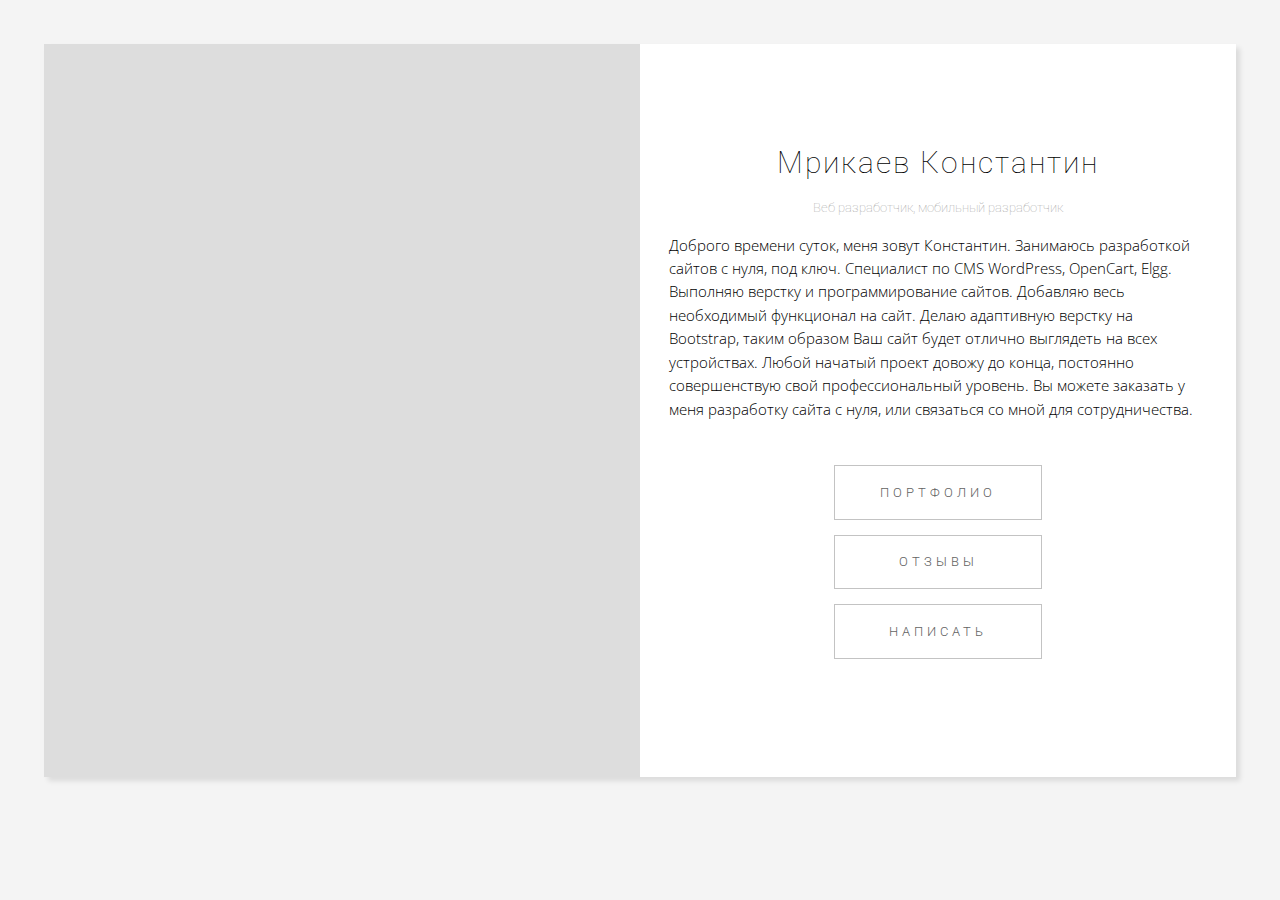
==== index.html @ 8242ae02 "Media" ====
<!DOCTYPE html>
<html lang="ru">
<head>
	<meta charset="UTF-8">
	<title>Document</title>
	<meta name="viewport" content="width=device-width, initial-scale=1.0, user-scalable=no">
	<script src='https://cdnjs.cloudflare.com/ajax/libs/jquery/3.3.1/jquery.min.js'></script>
	<link rel="stylesheet" href="css/style.css">
	<link rel="stylesheet" href="css/animate.css">
</head>
<body>
	<div class="wrapper animated zoomIn">
		<article>
			<div class="page-image animated fadeIn"></div>
			<div class="content">
				<div class="block animated fadeIn">
					<h1 class="title">Мрикаев Константин</h1>
					<h2 class="comment">Веб разработчик, мобильный разработчик</h2>
					<p>Доброго времени суток, меня зовут Константин. Занимаюсь разработкой сайтов с нуля, под ключ. Специалист по CMS WordPress, OpenCart, Elgg. Выполняю верстку и программирование сайтов. Добавляю весь необходимый функционал на сайт. Делаю адаптивную верстку на Bootstrap, таким образом Ваш сайт будет отлично выглядеть на всех устройствах. Любой начатый проект довожу до конца, постоянно совершенствую свой профессиональный уровень. Вы можете заказать у меня разработку сайта с нуля, или связаться со мной для сотрудничества.</span>
					</p>
					<div class="text-center">
						<ul class="nav">
							<li class="button">
								<a href="#" id="portfolio">Портфолио</a>
							</li>
							<li class="button">
								<a href="#">Отзывы</a>
							</li>
							<li class="button">
								<a href="#">Написать</a>
							</li>
						</ul>
					</div>
				</div>
			</div>
		</article>
	</div>
	<script type="text/javascript">
		$.fn.extend({
			animateCss: function(animationName, callback) {
				var animationEnd = (function(el) {
					var animations = {
						animation: 'animationend',
						OAnimation: 'oAnimationEnd',
						MozAnimation: 'mozAnimationEnd',
						WebkitAnimation: 'webkitAnimationEnd',
					};

					for (var t in animations) {
						if (el.style[t] !== undefined) {
							return animations[t];
						}
					}
				})(document.createElement('div'));

				this.addClass('animated ' + animationName).one(animationEnd, function() {
					$(this).removeClass('animated ' + animationName);

					if (typeof callback === 'function') callback();
				});

				return this;
			},
		});
		$("#portfolio").click(function(){
			$('div').animateCss('bounce');
		})
	</script>
</body>
</html>
---- css/style.css ----
@import url("https://fonts.googleapis.com/css?family=Open+Sans:300|Roboto:100");
body {
  background: #f4f4f4;
  font-family: 'Roboto', sans-serif;
  line-height: 1.6;
  overflow-x: hidden;
  font-size: 11pt;
  margin: 0; }

article {
  background-color: white;
  background-repeat: no-repeat;
  z-index: 1;
  box-shadow: 4px 4px 5px rgba(0, 0, 0, 0.1);
  align-items: center;
  margin: 0px auto; }

p {
  font-weight: 300;
  font-size: 11pt;
  font-family: 'Open Sans', sans-serif;
  text-align: justify; }

.text-center {
  text-align: center; }

.page-image {
  min-height: 25em;
  flex: 50%;
  background-color: #ddd;
  background-position: center;
  background-image: url("../img/pic01.jpg");
  background-repeat: no-repeat;
  background-size: cover; }

.content {
  flex: 50%; }

.block {
  padding: 0em 2em; }

.title {
  text-align: center;
  font-size: 1.9rem;
  margin: 0.2em 0em;
  font-weight: 100;
  letter-spacing: 2px; }

.comment {
  text-align: center;
  font-size: 0.8rem;
  color: #a0a0a0;
  font-weight: 100; }

.button {
  -webkit-transition: all 0.3s ease;
  -moz-transition: all 0.3s ease;
  -o-transition: all 0.3s ease;
  transition: all 0.3s ease;
  padding: 1em;
  border: #c3c3c3 solid 1px;
  min-width: 12em;
  margin: 1em 0em; }
  .button a {
    text-transform: uppercase;
    text-decoration: none;
    color: #636363;
    letter-spacing: 0.3em;
    font-weight: 300;
    font-size: 10pt; }

.button:hover {
  border-color: #ff3333; }
  .button:hover a {
    color: #ff3333; }

.nav {
  list-style-type: none;
  display: inline-block;
  vertical-align: top;
  padding: 0;
  zoom: 1;
  /* Fix for IE7 */
  *display: inline;
  /* Fix for IE7 */ }

/*
	MEDIA
*/
@media only screen and (max-width: 640px) {
  .block {
    padding: 0em 1em; }

  .title {
    font-size: 1.7rem;
    margin-top: 0.8em; }

  p {
    font-size: 10pt; } }
@media only screen and (min-width: 640px) and (max-width: 1024px) {
  .page-image {
    min-height: 45em; } }
@media only screen and (min-width: 1024px) {
  .wrapper {
    padding: 3em 0em; }

  p {
    text-align: left; }

  article {
    display: flex;
    width: 86em;
    max-width: calc(100vw - 6em); }
    article .page-image {
      min-height: 50em; } }

/*# sourceMappingURL=style.css.map */
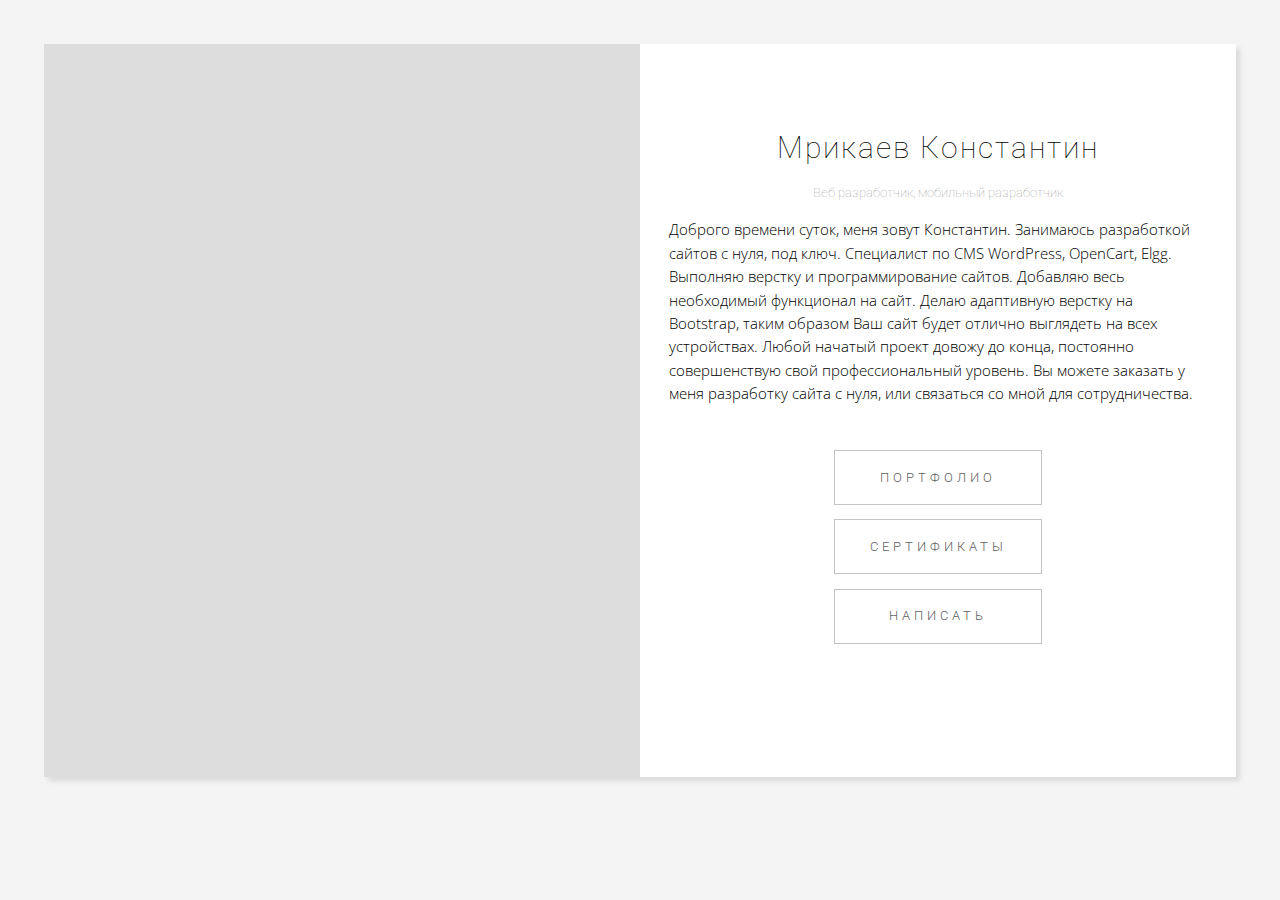
==== commit a1d89d48: "Fixed bugs" ====
--- a/index.html
+++ b/index.html
@@ -1,3 +1,4 @@
+
 <!DOCTYPE html>
 <html lang="ru">
 <head>
@@ -7,10 +8,11 @@
 	<script src='https://cdnjs.cloudflare.com/ajax/libs/jquery/3.3.1/jquery.min.js'></script>
 	<link rel="stylesheet" href="css/style.css">
 	<link rel="stylesheet" href="css/animate.css">
+	<link rel="stylesheet" href="https://use.fontawesome.com/releases/v5.2.0/css/all.css" integrity="sha384-hWVjflwFxL6sNzntih27bfxkr27PmbbK/iSvJ+a4+0owXq79v+lsFkW54bOGbiDQ" crossorigin="anonymous">
 </head>
 <body>
 	<div class="wrapper animated zoomIn">
-		<article>
+		<article class="main" id="main">
 			<div class="page-image animated fadeIn"></div>
 			<div class="content">
 				<div class="block animated fadeIn">
@@ -21,50 +23,57 @@
 					<div class="text-center">
 						<ul class="nav">
 							<li class="button">
-								<a href="#" id="portfolio">Портфолио</a>
+								<a id="nav-portfolio">Портфолио</a>
 							</li>
 							<li class="button">
-								<a href="#">Отзывы</a>
+								<a>Сертификаты</a>
 							</li>
 							<li class="button">
-								<a href="#">Написать</a>
+								<a>Написать</a>
+							</li>
+							<li class="social">
+								<a href="https://vk.com/unnamed_wanderer" target="_blank">
+									<i class="fab fa-vk fa-lg"></i>
+								</a>
+								<a href="https://www.instagram.com/johny_rapira/" target="_blank">
+									<i class="fab fa-instagram fa-lg"></i>
+								</a>								
+								<a href="https://www.facebook.com/profile.php?id=100027774557758" target="_blank">
+									<i class="fab fa-facebook fa-lg"></i>									
+								</a>								
+								<a href="https://twitter.com/johny_rapira/" target="_blank">
+									<i class="fab fa-twitter fa-lg"></i>									
+								</a>
 							</li>
 						</ul>
 					</div>
 				</div>
 			</div>
 		</article>
+
+		<article id="portfolio">
+			<div class="panel">
+				<button class='nav-back' id='back-portfolio'>
+					<i class="fas fa-chevron-left fa-lg"></i>
+					<div class="">ГЛАВНАЯ</div>
+				</button>
+				<h2 class="text-center panel-title">ПОРТФОЛИО</h2>
+			</div>
+			<div class="row">
+				<div class="project-icon"> 
+					<img src="data:image/svg+xml;charset=UTF-8,%3Csvg%20width%3D%22239%22%20height%3D%22180%22%20xmlns%3D%22http%3A%2F%2Fwww.w3.org%2F2000%2Fsvg%22%20viewBox%3D%220%200%20239%20180%22%20preserveAspectRatio%3D%22none%22%3E%3Cdefs%3E%3Cstyle%20type%3D%22text%2Fcss%22%3E%23holder_16505b227f4%20text%20%7B%20fill%3Argba(255%2C255%2C255%2C.75)%3Bfont-weight%3Anormal%3Bfont-family%3AHelvetica%2C%20monospace%3Bfont-size%3A12pt%20%7D%20%3C%2Fstyle%3E%3C%2Fdefs%3E%3Cg%20id%3D%22holder_16505b227f4%22%3E%3Crect%20width%3D%22239%22%20height%3D%22180%22%20fill%3D%22%23777%22%3E%3C%2Frect%3E%3Cg%3E%3Ctext%20x%3D%2288.828125%22%20y%3D%2295.3296875%22%3E239x180%3C%2Ftext%3E%3C%2Fg%3E%3C%2Fg%3E%3C%2Fsvg%3E" alt="pick" alt="pick"></img>
+				</div>
+				<div class="project-content">
+					<h4 class="project-title">Проект "Мой интерактивный ВУЗ"</h4>
+					<div class="project-company">ООО Экспертно-Аналитические системы</div>
+					<div class="project-description">
+						Lorem ipsum dolor sit amet, consectetur adipisicing elit. Laborum magnam accusantium sapiente beatae laudantium sed laboriosam totam ipsa voluptas iste! Quam doloremque ipsam laborum aliquam incidunt provident molestias fugiat mollitia.
+					</div>
+				</div>
+			</div>
+
+		</article>
 	</div>
-	<script type="text/javascript">
-		$.fn.extend({
-			animateCss: function(animationName, callback) {
-				var animationEnd = (function(el) {
-					var animations = {
-						animation: 'animationend',
-						OAnimation: 'oAnimationEnd',
-						MozAnimation: 'mozAnimationEnd',
-						WebkitAnimation: 'webkitAnimationEnd',
-					};
-
-					for (var t in animations) {
-						if (el.style[t] !== undefined) {
-							return animations[t];
-						}
-					}
-				})(document.createElement('div'));
-
-				this.addClass('animated ' + animationName).one(animationEnd, function() {
-					$(this).removeClass('animated ' + animationName);
-
-					if (typeof callback === 'function') callback();
-				});
-
-				return this;
-			},
-		});
-		$("#portfolio").click(function(){
-			$('div').animateCss('bounce');
-		})
-	</script>
+	<script type="text/javascript" src="js/main.js"></script>
 </body>
 </html>--- a/css/style.css
+++ b/css/style.css
@@ -84,9 +84,81 @@
   *display: inline;
   /* Fix for IE7 */ }
 
-/*
-	MEDIA
-*/
+.hidden {
+  display: none; }
+
+.row:hover {
+  box-shadow: 1px 1px 6px rgba(0, 0, 0, 0.5); }
+
+.row {
+  z-index: 0;
+  box-shadow: 0px 0px 5px rgba(0, 0, 0, 0.2);
+  width: 100%;
+  display: flex; }
+  .row .project-icon {
+    width: 20em;
+    min-height: 100%; }
+    .row .project-icon img {
+      width: 20em;
+      min-height: 100%; }
+  .row .project-content {
+    padding: 1em 1em; }
+    .row .project-content .project-title {
+      text-align: center;
+      font-size: 1.3rem;
+      margin: 0.2em 0em;
+      font-weight: 100;
+      letter-spacing: 2px; }
+    .row .project-content .project-company {
+      text-align: center;
+      font-size: 0.8rem;
+      color: #a0a0a0;
+      font-weight: 100; }
+    .row .project-content .project-description {
+      text-align: justify; }
+
+.panel {
+  padding: 0.6em 0em;
+  background: #fbfbfb;
+  z-index: 1;
+  position: relative; }
+  .panel .nav-back {
+    background: #fbfbfb;
+    border: 0px;
+    float: left; }
+    .panel .nav-back div {
+      display: inline-block;
+      vertical-align: middle; }
+    .panel .nav-back i {
+      display: inline-block;
+      vertical-align: middle;
+      margin: 0px 10px; }
+  .panel .panel-title, .panel div {
+    font-family: 'Roboto', sans-serif;
+    text-align: center;
+    font-size: 1.2rem;
+    margin: 0.2em 0em;
+    font-weight: 100;
+    letter-spacing: 2px; }
+
+.text-center {
+  text-align: center;
+  vertical-align: middle; }
+
+.social {
+  margin-top: 1.5em; }
+  .social a {
+    margin: 0em 0.8em;
+    text-decoration: none; }
+    .social a i {
+      -webkit-transition: all 0.3s ease;
+      -moz-transition: all 0.3s ease;
+      -o-transition: all 0.3s ease;
+      transition: all 0.3s ease;
+      color: gray; }
+  .social a:hover i {
+    color: #afafaf; }
+
 @media only screen and (max-width: 640px) {
   .block {
     padding: 0em 1em; }
@@ -107,11 +179,16 @@
   p {
     text-align: left; }
 
-  article {
+  .main {
     display: flex;
     width: 86em;
     max-width: calc(100vw - 6em); }
-    article .page-image {
-      min-height: 50em; } }
+    .main .page-image {
+      min-height: 50em; }
+
+  #portfolio {
+    display: block;
+    width: 86em;
+    max-width: calc(100vw - 6em); } }
 
 /*# sourceMappingURL=style.css.map */
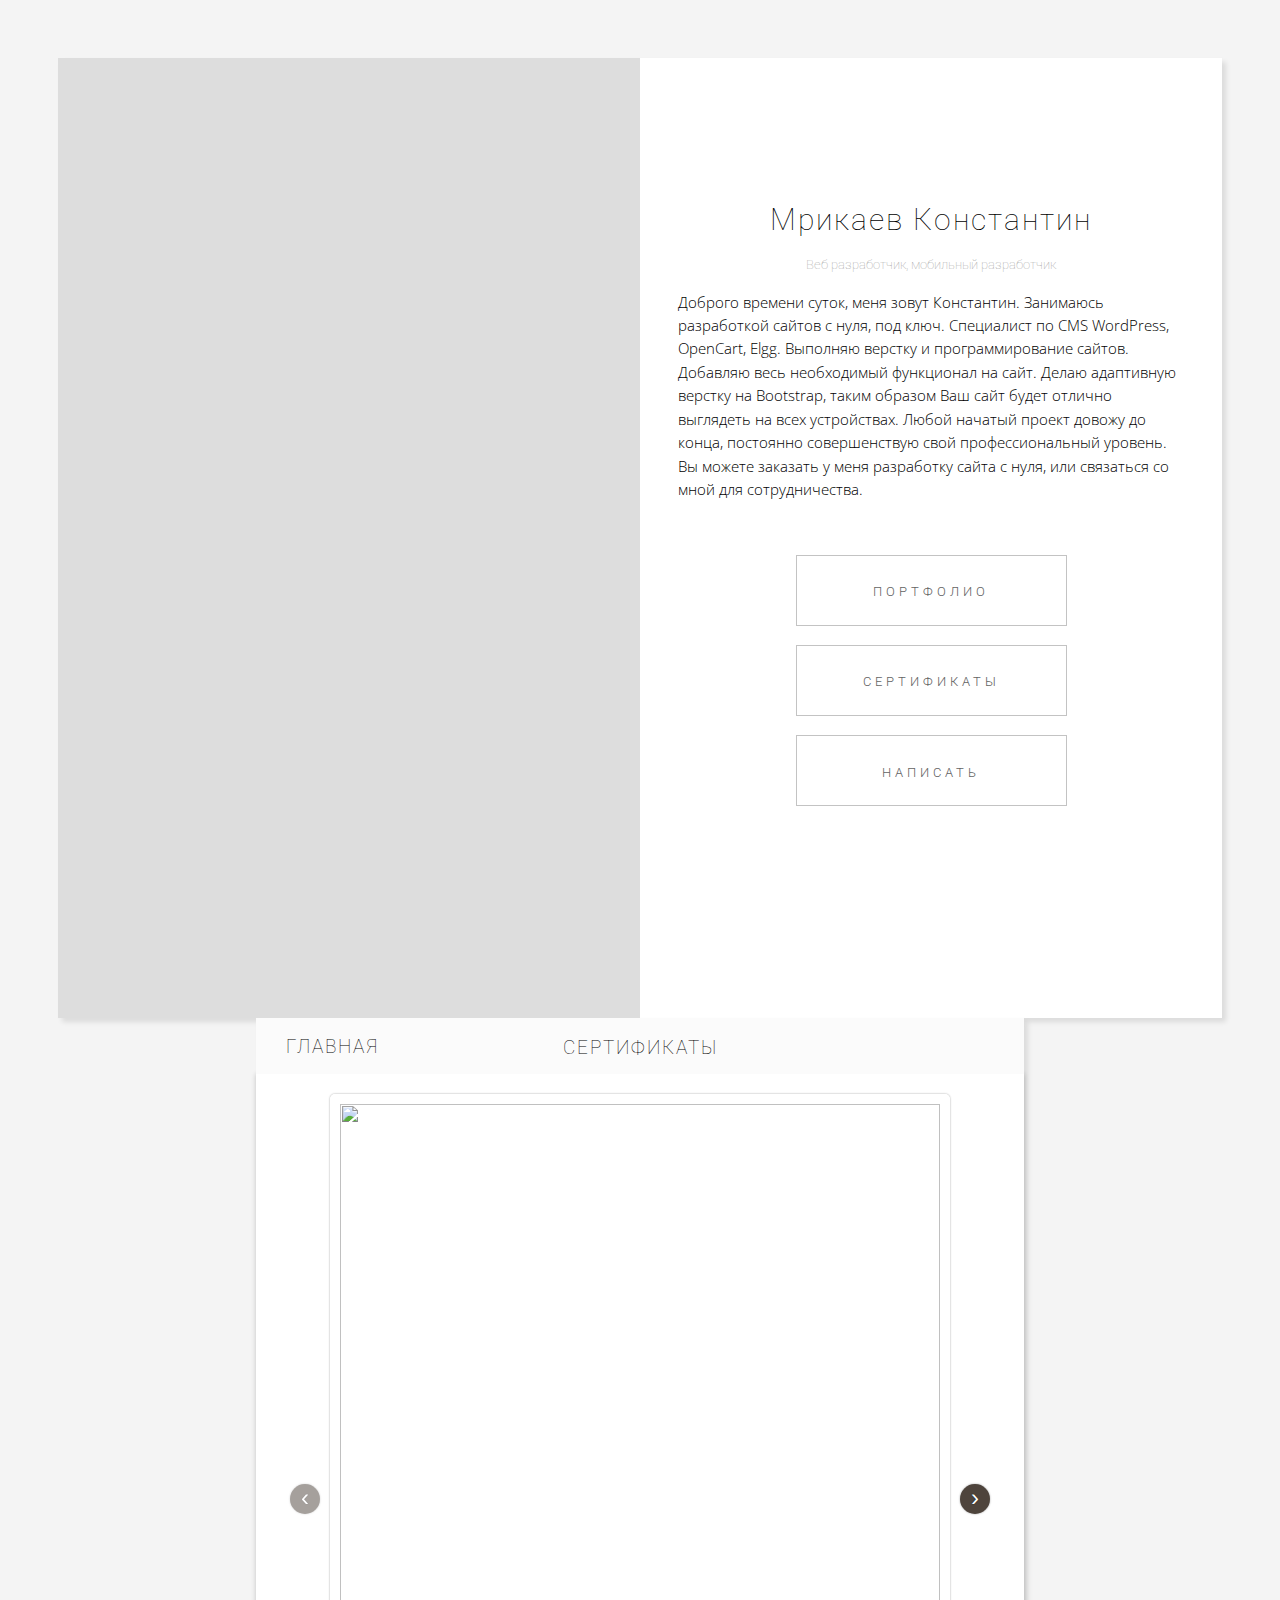
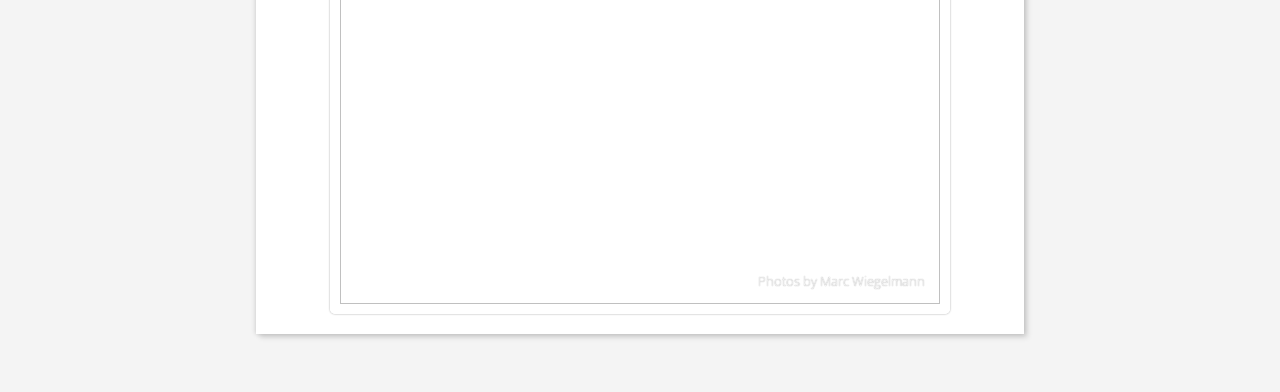
==== commit f8b79d14: "Fixed frontend bugs" ====
--- a/index.html
+++ b/index.html
@@ -12,7 +12,9 @@
 </head>
 <body>
 	<div class="wrapper animated zoomIn">
-		<article class="main" id="main">
+
+		<!-- ГЛАВНАЯ -->
+		<article id="main">
 			<div class="page-image animated fadeIn"></div>
 			<div class="content">
 				<div class="block animated fadeIn">
@@ -22,10 +24,10 @@
 					</p>
 					<div class="text-center">
 						<ul class="nav">
-							<li class="button">
-								<a id="nav-portfolio">Портфолио</a>
+							<li id="nav-portfolio" class="button">
+								<a>Портфолио</a>
 							</li>
-							<li class="button">
+							<li id="nav-certificates" class="button">
 								<a>Сертификаты</a>
 							</li>
 							<li class="button">
@@ -37,7 +39,7 @@
 								</a>
 								<a href="https://www.instagram.com/johny_rapira/" target="_blank">
 									<i class="fab fa-instagram fa-lg"></i>
-								</a>								
+								</a>							
 								<a href="https://www.facebook.com/profile.php?id=100027774557758" target="_blank">
 									<i class="fab fa-facebook fa-lg"></i>									
 								</a>								
@@ -51,13 +53,14 @@
 			</div>
 		</article>
 
+		<!-- ПОРТФОЛИО -->
 		<article id="portfolio">
 			<div class="panel">
+				<h2 class="text-center panel-title">ПОРТФОЛИО</h2>
 				<button class='nav-back' id='back-portfolio'>
 					<i class="fas fa-chevron-left fa-lg"></i>
 					<div class="">ГЛАВНАЯ</div>
 				</button>
-				<h2 class="text-center panel-title">ПОРТФОЛИО</h2>
 			</div>
 			<div class="row">
 				<div class="project-icon"> 
@@ -73,7 +76,40 @@
 			</div>
 
 		</article>
+
+		<!-- СЕРТИФИКАТЫ -->
+		<article id='certificates'>
+			<div class="panel">
+				<h2 class="text-center panel-title">СЕРТИФИКАТЫ</h2>
+				<button class='nav-back' id='back-portfolio'>
+					<i class="fas fa-chevron-left fa-lg"></i>
+					<div class="">ГЛАВНАЯ</div>
+				</button>
+			</div>
+			<div class="row">
+				<div class="jcarousel-wrapper">
+					<div class="jcarousel" data-jcarousel="true">
+						<ul style="left: 0px; top: 0px;">
+							<li><img src="img/cert.png" alt=""></li>
+							<li><img src="img/cert.png" alt=""></li>
+							<li><img src="img/cert.png" alt=""></li>
+							<li><img src="img/cert.png" alt=""></li>
+							<li><img src="img/cert.png" alt=""></li>
+						</ul>
+					</div>
+
+					<p class="photo-credits">
+						Photos by <a href="http://www.mw-fotografie.de">Marc Wiegelmann</a>
+					</p>
+
+					<a href="#" class="jcarousel-control-prev inactive" data-jcarouselcontrol="true">‹</a>
+					<a href="#" class="jcarousel-control-next" data-jcarouselcontrol="true">›</a>
+				</div>
+			</div>
+		</article>
 	</div>
+	<script src="http://ajax.googleapis.com/ajax/libs/jquery/1.11.1/jquery.min.js"></script>
+	<script type="text/javascript" src="js/jquery.jcarouserl-core.js"></script>
 	<script type="text/javascript" src="js/main.js"></script>
 </body>
 </html>--- a/css/style.css
+++ b/css/style.css
@@ -70,6 +70,7 @@
     font-size: 10pt; }
 
 .button:hover {
+  cursor: pointer;
   border-color: #ff3333; }
   .button:hover a {
     color: #ff3333; }
@@ -123,9 +124,10 @@
   z-index: 1;
   position: relative; }
   .panel .nav-back {
+    position: relative;
+    z-index: 1;
     background: #fbfbfb;
-    border: 0px;
-    float: left; }
+    border: 0px; }
     .panel .nav-back div {
       display: inline-block;
       vertical-align: middle; }
@@ -135,11 +137,12 @@
       margin: 0px 10px; }
   .panel .panel-title, .panel div {
     font-family: 'Roboto', sans-serif;
-    text-align: center;
-    font-size: 1.2rem;
     margin: 0.2em 0em;
     font-weight: 100;
     letter-spacing: 2px; }
+  .panel .panel-title {
+    position: absolute;
+    width: 100%; }
 
 .text-center {
   text-align: center;
@@ -168,27 +171,178 @@
     margin-top: 0.8em; }
 
   p {
-    font-size: 10pt; } }
+    font-size: 10pt; }
+
+  .panel div {
+    font-size: 0.8rem; }
+  .panel .panel-title {
+    font-size: 0.8rem; }
+
+  .row {
+    flex-direction: column;
+    align-items: center; }
+
+  .jcarousel-wrapper {
+    width: 200px;
+    height: 266px; }
+    .jcarousel-wrapper img {
+      width: 200px;
+      height: 266px; }
+    .jcarousel-wrapper .jcarousel-control-prev,
+    .jcarousel-wrapper .jcarousel-control-next {
+      top: 120px; } }
 @media only screen and (min-width: 640px) and (max-width: 1024px) {
   .page-image {
-    min-height: 45em; } }
+    min-height: 45em; }
+
+  .panel-title, div {
+    font-size: 1.2rem; }
+
+  .jcarousel-wrapper {
+    width: 600px;
+    height: 800px; }
+    .jcarousel-wrapper img {
+      width: 600px;
+      height: 800px; }
+    .jcarousel-wrapper .jcarousel-control-prev,
+    .jcarousel-wrapper .jcarousel-control-next {
+      top: 380px; } }
 @media only screen and (min-width: 1024px) {
+  .jcarousel-wrapper {
+    width: 600px;
+    height: 800px; }
+
   .wrapper {
     padding: 3em 0em; }
 
   p {
     text-align: left; }
 
-  .main {
+  #main {
     display: flex;
     width: 86em;
     max-width: calc(100vw - 6em); }
-    .main .page-image {
+    #main .page-image {
       min-height: 50em; }
 
   #portfolio {
     display: block;
     width: 86em;
-    max-width: calc(100vw - 6em); } }
+    max-width: calc(100vw - 6em); }
+
+  #certificates {
+    display: block;
+    width: 40em;
+    max-width: calc(100vw - 6em); }
+
+  .panel-title, div {
+    font-size: 1.2rem; }
+
+  .jcarousel-wrapper {
+    width: 600px;
+    height: 800px; }
+    .jcarousel-wrapper img {
+      width: 600px;
+      height: 800px; }
+    .jcarousel-wrapper .jcarousel-control-prev,
+    .jcarousel-wrapper .jcarousel-control-next {
+      top: 380px; } }
+.jcarousel-wrapper {
+  margin: 20px auto;
+  position: relative;
+  border: 10px solid #fff;
+  -webkit-border-radius: 5px;
+  -moz-border-radius: 5px;
+  border-radius: 5px;
+  -webkit-box-shadow: 0 0 2px #999;
+  -moz-box-shadow: 0 0 2px #999;
+  box-shadow: 0 0 2px #999; }
+
+.jcarousel-wrapper .photo-credits {
+  position: absolute;
+  right: 15px;
+  bottom: 0;
+  font-size: 13px;
+  color: #fff;
+  text-shadow: 0 0 1px rgba(0, 0, 0, 0.85);
+  opacity: .66; }
+
+.jcarousel-wrapper .photo-credits a {
+  color: #fff; }
+
+/** Carousel **/
+.jcarousel {
+  position: relative;
+  overflow: hidden; }
+
+.jcarousel ul {
+  width: 10000em;
+  position: relative;
+  list-style: none;
+  margin: 0;
+  padding: 0; }
+
+.jcarousel li {
+  float: left; }
+
+/** Carousel Controls **/
+.jcarousel-control-prev,
+.jcarousel-control-next {
+  position: absolute;
+  width: 30px;
+  height: 30px;
+  text-align: center;
+  background: #4E443C;
+  color: #fff;
+  text-decoration: none;
+  text-shadow: 0 0 1px #000;
+  font: 24px/27px Arial, sans-serif;
+  -webkit-border-radius: 30px;
+  -moz-border-radius: 30px;
+  border-radius: 30px;
+  -webkit-box-shadow: 0 0 2px #999;
+  -moz-box-shadow: 0 0 2px #999;
+  box-shadow: 0 0 2px #999; }
+
+.jcarousel-control-prev {
+  left: -50px; }
+
+.jcarousel-control-next {
+  right: -50px; }
+
+.jcarousel-control-prev:hover span,
+.jcarousel-control-next:hover span {
+  display: block; }
+
+.jcarousel-control-prev.inactive,
+.jcarousel-control-next.inactive {
+  opacity: .5;
+  cursor: default; }
+
+/** Carousel Pagination **/
+.jcarousel-pagination {
+  position: absolute;
+  bottom: 0;
+  left: 15px; }
+
+.jcarousel-pagination a {
+  text-decoration: none;
+  display: inline-block;
+  font-size: 11px;
+  line-height: 14px;
+  min-width: 14px;
+  background: #fff;
+  color: #4E443C;
+  border-radius: 14px;
+  padding: 3px;
+  text-align: center;
+  margin-right: 2px;
+  opacity: .75; }
+
+.jcarousel-pagination a.active {
+  background: #4E443C;
+  color: #fff;
+  opacity: 1;
+  text-shadow: 0 -1px 0 rgba(0, 0, 0, 0.75); }
 
 /*# sourceMappingURL=style.css.map */
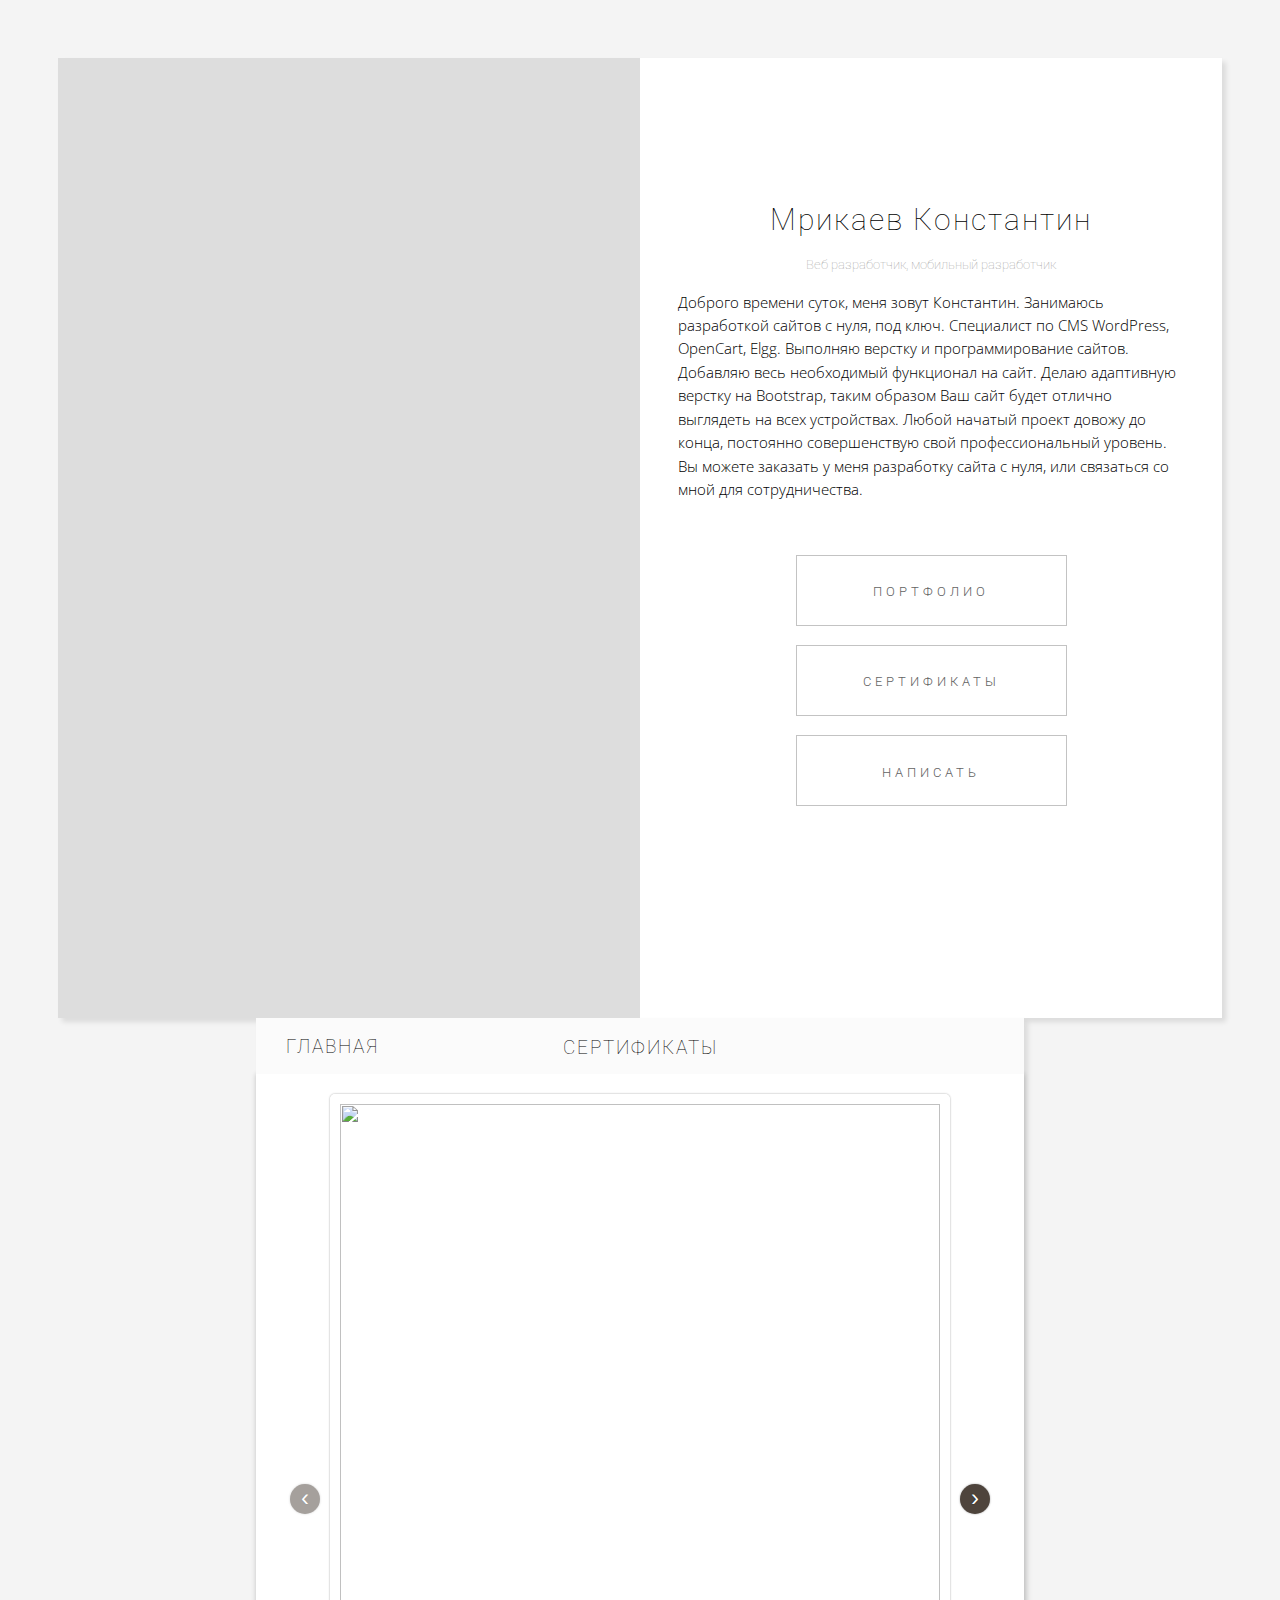
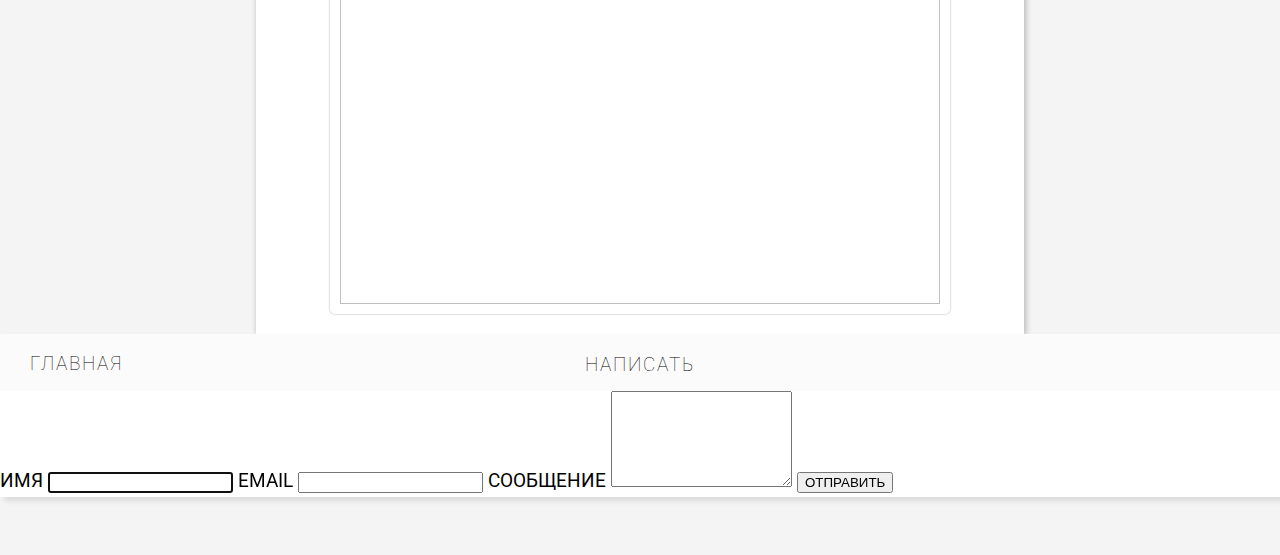
==== commit b5a45cb4: "Bind form" ====
--- a/index.html
+++ b/index.html
@@ -1,4 +1,3 @@
-
 <!DOCTYPE html>
 <html lang="ru">
 <head>
@@ -30,7 +29,7 @@
 							<li id="nav-certificates" class="button">
 								<a>Сертификаты</a>
 							</li>
-							<li class="button">
+							<li class="button" id='nav-comment'>
 								<a>Написать</a>
 							</li>
 							<li class="social">
@@ -91,25 +90,39 @@
 					<div class="jcarousel" data-jcarousel="true">
 						<ul style="left: 0px; top: 0px;">
 							<li><img src="img/cert.png" alt=""></li>
-							<li><img src="img/cert.png" alt=""></li>
-							<li><img src="img/cert.png" alt=""></li>
-							<li><img src="img/cert.png" alt=""></li>
-							<li><img src="img/cert.png" alt=""></li>
+							<li><img src="img/cert_yandex.png" alt=""></li>
 						</ul>
 					</div>
-
-					<p class="photo-credits">
-						Photos by <a href="http://www.mw-fotografie.de">Marc Wiegelmann</a>
-					</p>
 
 					<a href="#" class="jcarousel-control-prev inactive" data-jcarouselcontrol="true">‹</a>
 					<a href="#" class="jcarousel-control-next" data-jcarouselcontrol="true">›</a>
 				</div>
 			</div>
 		</article>
+
+		<!-- КОММЕНТАРИИ -->
+		<article id='comment'>
+			<div class="panel">
+				<h2 class="text-center panel-title">НАПИСАТЬ</h2>
+				<button class='nav-back' id='back-portfolio'>
+					<i class="fas fa-chevron-left fa-lg"></i>
+					<div class="">ГЛАВНАЯ</div>
+				</button>
+			</div>
+					<form class="form" id="form-comment" action="send.php" method="post">
+						<label>ИМЯ</label>
+						<input type="text" name="name" autofocus maxlength="20"/>
+						<label>EMAIL</label>
+						<input type="email" name="email" maxlength="20">
+						<label>СООБЩЕНИЕ</label>
+						<textarea rows="6" maxlength="50" name="comment"></textarea>
+						<button type="submit">ОТПРАВИТЬ</button>
+					</form>
+		</article>
 	</div>
 	<script src="http://ajax.googleapis.com/ajax/libs/jquery/1.11.1/jquery.min.js"></script>
 	<script type="text/javascript" src="js/jquery.jcarouserl-core.js"></script>
+    <script src="http://malsup.github.com/jquery.form.js"></script> 
 	<script type="text/javascript" src="js/main.js"></script>
 </body>
 </html>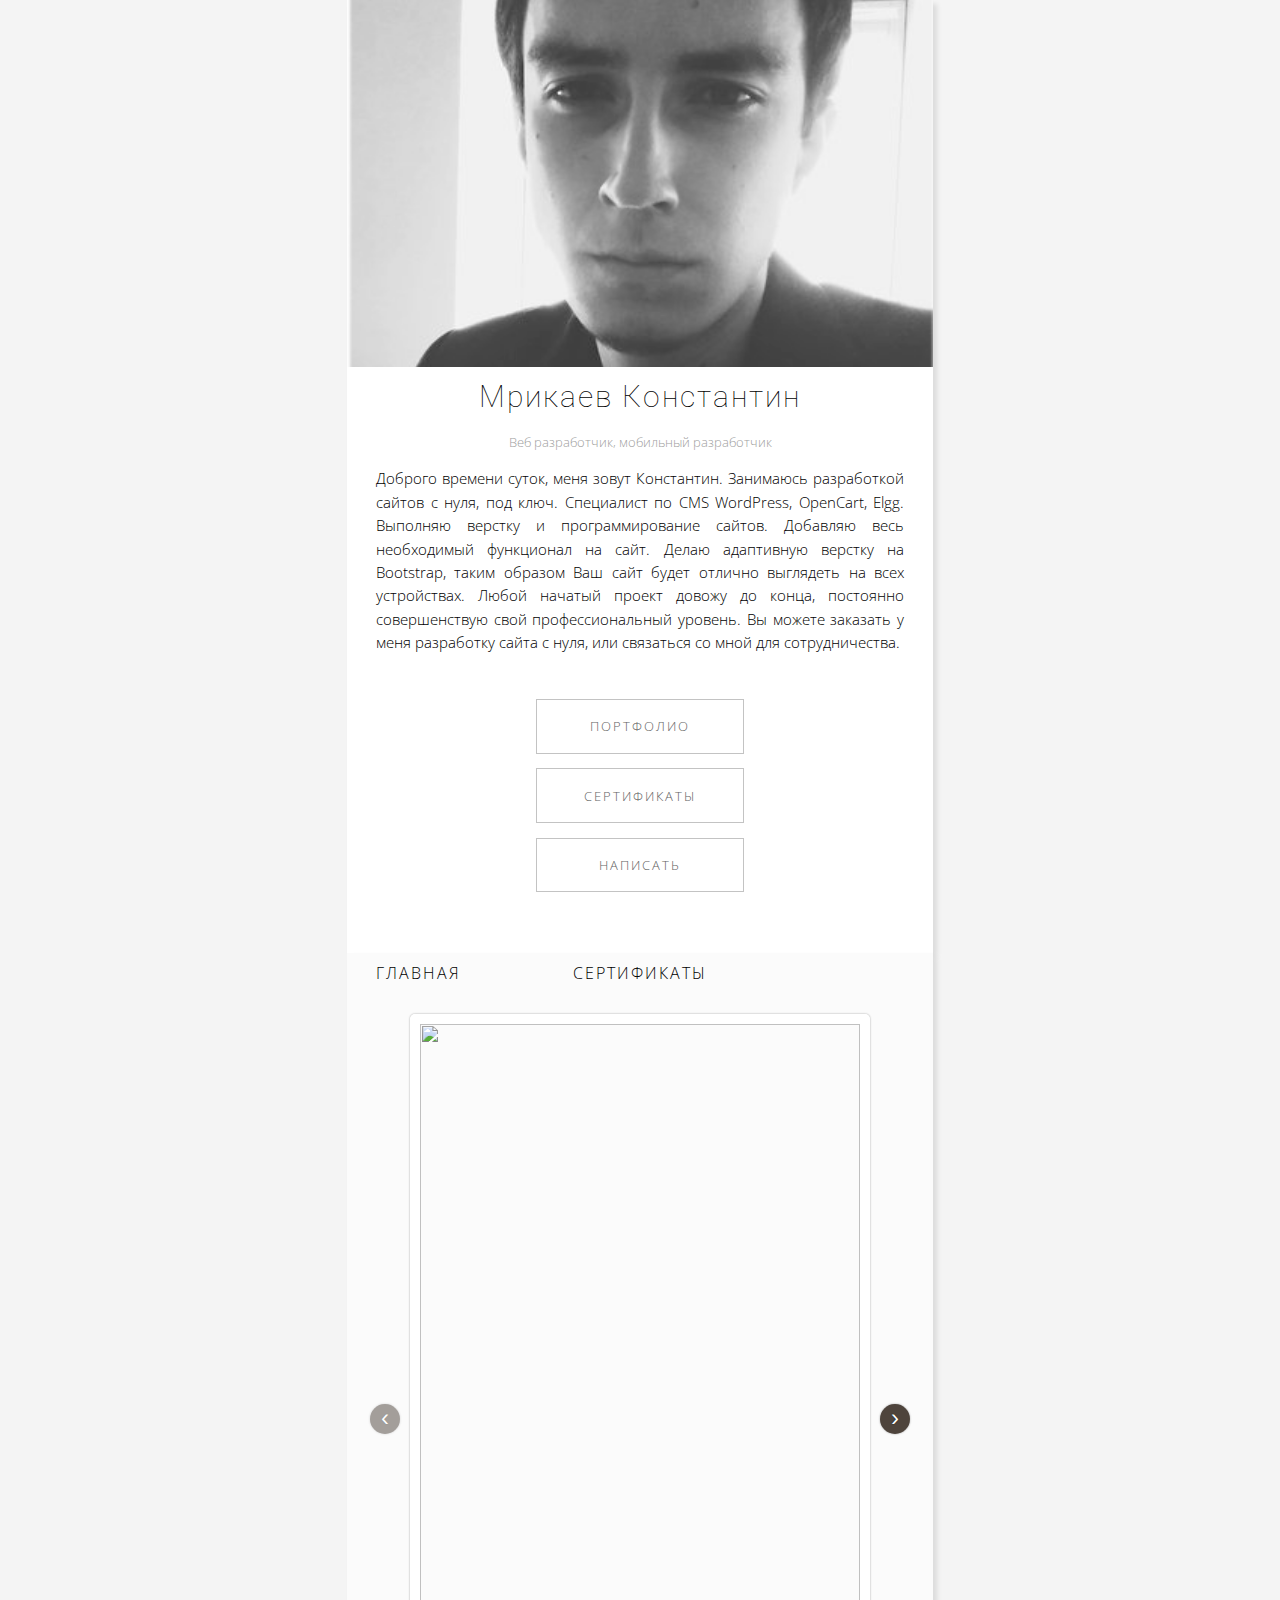
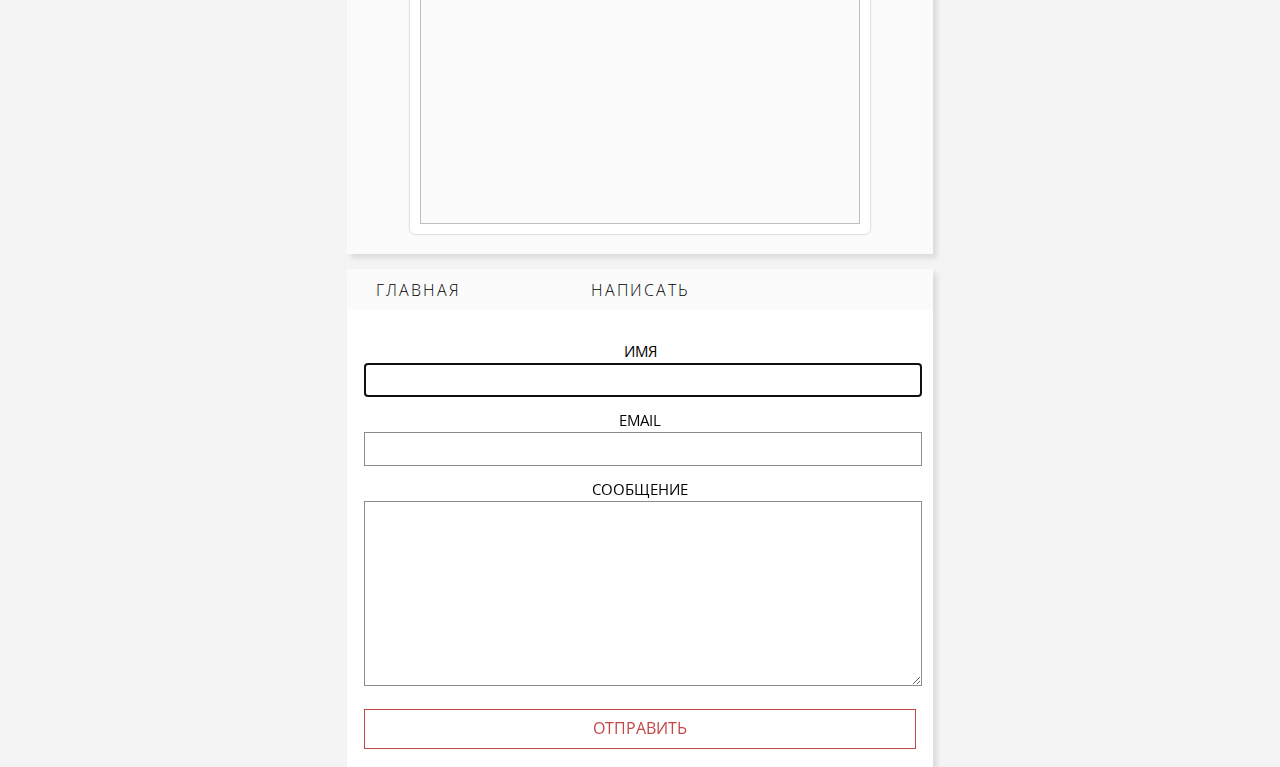
==== commit bd8342d8: "Добавлено портфолио" ====
--- a/index.html
+++ b/index.html
@@ -2,12 +2,15 @@
 <html lang="ru">
 <head>
 	<meta charset="UTF-8">
-	<title>Document</title>
+	<title>Mrikaev Konstantin | Portfolio</title>
 	<meta name="viewport" content="width=device-width, initial-scale=1.0, user-scalable=no">
+	<meta http-equiv="Cache-Control" content="no-cache">
 	<script src='https://cdnjs.cloudflare.com/ajax/libs/jquery/3.3.1/jquery.min.js'></script>
 	<link rel="stylesheet" href="css/style.css">
 	<link rel="stylesheet" href="css/animate.css">
 	<link rel="stylesheet" href="https://use.fontawesome.com/releases/v5.2.0/css/all.css" integrity="sha384-hWVjflwFxL6sNzntih27bfxkr27PmbbK/iSvJ+a4+0owXq79v+lsFkW54bOGbiDQ" crossorigin="anonymous">
+	<link rel="shortcut icon" href="favicon.ico" type="image/x-icon">
+	<script src="https://unpkg.com/sweetalert/dist/sweetalert.min.js"></script>
 </head>
 <body>
 	<div class="wrapper animated zoomIn">
@@ -19,7 +22,7 @@
 				<div class="block animated fadeIn">
 					<h1 class="title">Мрикаев Константин</h1>
 					<h2 class="comment">Веб разработчик, мобильный разработчик</h2>
-					<p>Доброго времени суток, меня зовут Константин. Занимаюсь разработкой сайтов с нуля, под ключ. Специалист по CMS WordPress, OpenCart, Elgg. Выполняю верстку и программирование сайтов. Добавляю весь необходимый функционал на сайт. Делаю адаптивную верстку на Bootstrap, таким образом Ваш сайт будет отлично выглядеть на всех устройствах. Любой начатый проект довожу до конца, постоянно совершенствую свой профессиональный уровень. Вы можете заказать у меня разработку сайта с нуля, или связаться со мной для сотрудничества.</span>
+					<p>Доброго времени суток, меня зовут Константин. Занимаюсь разработкой сайтов с нуля, под ключ. Специалист по CMS WordPress, OpenCart, Elgg. Выполняю верстку и программирование сайтов. Добавляю весь необходимый функционал на сайт. Делаю адаптивную верстку на Bootstrap, таким образом Ваш сайт будет отлично выглядеть на всех устройствах. Любой начатый проект довожу до конца, постоянно совершенствую свой профессиональный уровень. Вы можете заказать у меня разработку сайта с нуля, или связаться со мной для сотрудничества.
 					</p>
 					<div class="text-center">
 						<ul class="nav">
@@ -55,34 +58,85 @@
 		<!-- ПОРТФОЛИО -->
 		<article id="portfolio">
 			<div class="panel">
-				<h2 class="text-center panel-title">ПОРТФОЛИО</h2>
+				<h3 class="text-center panel-title">ПОРТФОЛИО</h3>
 				<button class='nav-back' id='back-portfolio'>
 					<i class="fas fa-chevron-left fa-lg"></i>
-					<div class="">ГЛАВНАЯ</div>
+					<span>ГЛАВНАЯ</span>
 				</button>
 			</div>
 			<div class="row">
 				<div class="project-icon"> 
-					<img src="data:image/svg+xml;charset=UTF-8,%3Csvg%20width%3D%22239%22%20height%3D%22180%22%20xmlns%3D%22http%3A%2F%2Fwww.w3.org%2F2000%2Fsvg%22%20viewBox%3D%220%200%20239%20180%22%20preserveAspectRatio%3D%22none%22%3E%3Cdefs%3E%3Cstyle%20type%3D%22text%2Fcss%22%3E%23holder_16505b227f4%20text%20%7B%20fill%3Argba(255%2C255%2C255%2C.75)%3Bfont-weight%3Anormal%3Bfont-family%3AHelvetica%2C%20monospace%3Bfont-size%3A12pt%20%7D%20%3C%2Fstyle%3E%3C%2Fdefs%3E%3Cg%20id%3D%22holder_16505b227f4%22%3E%3Crect%20width%3D%22239%22%20height%3D%22180%22%20fill%3D%22%23777%22%3E%3C%2Frect%3E%3Cg%3E%3Ctext%20x%3D%2288.828125%22%20y%3D%2295.3296875%22%3E239x180%3C%2Ftext%3E%3C%2Fg%3E%3C%2Fg%3E%3C%2Fsvg%3E" alt="pick" alt="pick"></img>
+					<img src="img/testsprofession.png" alt="">
 				</div>
 				<div class="project-content">
-					<h4 class="project-title">Проект "Мой интерактивный ВУЗ"</h4>
-					<div class="project-company">ООО Экспертно-Аналитические системы</div>
+					<h4 class="project-title">Тест на профессию</h4>
+					<div class="project-company">Проект</div>
+					<div class="project-attached">
+						<a href="https://play.google.com/store/apps/details?id=com.carolinestudio.guardian.professionalorientation" target="_blank">Android</a>
+					</div>
 					<div class="project-description">
-						Lorem ipsum dolor sit amet, consectetur adipisicing elit. Laborum magnam accusantium sapiente beatae laudantium sed laboriosam totam ipsa voluptas iste! Quam doloremque ipsam laborum aliquam incidunt provident molestias fugiat mollitia.
+						Трудовая деятельность представляет собой важнейшую сферу самореализации и самовыражения личности, обеспечивает раскрытие потенциальных возможностей и способностей индивида.  И данное приложение поможет людям найти свою работу исходя из определенных навыков и предпочтений индивида
 					</div>
 				</div>
 			</div>
-
+			<div class="row">
+				<div class="project-icon"> 
+					<img src="img/iraf.png" alt="">
+				</div>
+				<div class="project-content">
+					<h4 class="project-title">Сайт журнала "ИРАФ"</h4>
+					<div class="project-company">ООО "ИРАФ"</div>
+					<div class="project-attached">
+						<a href="http://ce69789-wordpress-6.tw1.ru" target="_blank">Web</a>
+					</div>
+					<div class="project-description">
+						ИРАФ - это литературный журнал, основанный в 1991 году и поддерживающий традиции литературной периодики в Республики Северная Осетия-Алания В журнале публикуются: Произведения поэтов и писателей Осетии, Северного Кавказа, России, стран ближнего и дальнего зарубежья, а также:
+						литературная критика, публицистика, разнообразные статьи, анализирующие проблемы современности - национальные,
+						общественные, религиозные, нравственные.
+					</div>
+				</div>
+			</div>
+			<div class="row">
+				<div class="project-icon"> 
+					<img src="img/card.png" alt="">
+				</div>
+				<div class="project-content">
+					<h4 class="project-title">Моб. приложение "Визитница Ставрополья"</h4>
+					<div class="project-company">A.S.S.S</div>
+					<div class="project-attached">
+						<a href="https://play.google.com/store/apps/details?id=com.carolinestudio.cardstudio" target="_blank">Android</a>
+						<a href="https://itunes.apple.com/ru/app/визитница-ставрополья/id1371486092" target="_blank">iOS</a>
+					</div>
+					<div class="project-description">
+						Визитница Ставрополья - это моб. приложение для хранения контактной информации о фирмах,организациях и услугах вашего города. В приложении вы можете уточнить точное место нахождения объекта, посмотреть галерею работ предоставляемых услуг или отправить визитку своим контактам любым удобным для вас способом.
+					</div>
+				</div>
+			</div>
+			<div class="row">
+				<div class="project-icon"> 
+					<img src="img/ncmmi.png" alt="">
+				</div>
+				<div class="project-content">
+					<h4 class="project-title">Моб. приложение "Моя интерактивный ВУЗ"</h4>
+					<div class="project-company"></div>
+					<div class="project-attached">
+						<a href="https://play.google.com/store/apps/details?id=com.expasys.skgmi" target="_blank">Android</a>
+						<a href="https://itunes.apple.com/ru/developer/sergey-voloshin/id937200042" target="_blank">iOS</a>
+					</div>
+					<div class="project-description">
+						Мой интерактивный вуз - мобильное приложение для аспирантов, учащихся и сотрудников СКГМИ. Оно помогает получать информацию о новостях вуза, обо всех его кафедрах,местоположении,результатах экзамена. В приложении присутствует телефонный справочник ГМИ. В приложении присутсвует модуль для работы с библиотекой СКГМИ (ГТУ).
+					</div>
+				</div>
+			</div>
 		</article>
 
 		<!-- СЕРТИФИКАТЫ -->
 		<article id='certificates'>
 			<div class="panel">
 				<h2 class="text-center panel-title">СЕРТИФИКАТЫ</h2>
-				<button class='nav-back' id='back-portfolio'>
+				<button class='nav-back' id='back-certificates'>
 					<i class="fas fa-chevron-left fa-lg"></i>
-					<div class="">ГЛАВНАЯ</div>
+					<span>ГЛАВНАЯ</span>
 				</button>
 			</div>
 			<div class="row">
@@ -104,25 +158,25 @@
 		<article id='comment'>
 			<div class="panel">
 				<h2 class="text-center panel-title">НАПИСАТЬ</h2>
-				<button class='nav-back' id='back-portfolio'>
+				<button class='nav-back' id='back-comment'>
 					<i class="fas fa-chevron-left fa-lg"></i>
-					<div class="">ГЛАВНАЯ</div>
+					<span>ГЛАВНАЯ</span>
 				</button>
 			</div>
-					<form class="form" id="form-comment" action="send.php" method="post">
-						<label>ИМЯ</label>
-						<input type="text" name="name" autofocus maxlength="20"/>
-						<label>EMAIL</label>
-						<input type="email" name="email" maxlength="20">
-						<label>СООБЩЕНИЕ</label>
-						<textarea rows="6" maxlength="50" name="comment"></textarea>
-						<button type="submit">ОТПРАВИТЬ</button>
-					</form>
+			<form class="form" id="form-comment" action="send.php" method="post">
+				<label>ИМЯ</label>
+				<input type="text" name="name" autofocus maxlength="20"/>
+				<label>EMAIL</label>
+				<input type="email" name="email" maxlength="20">
+				<label>СООБЩЕНИЕ</label>
+				<textarea rows="6" maxlength="50" name="comment"></textarea>
+				<button type="submit">ОТПРАВИТЬ</button>
+			</form>
 		</article>
 	</div>
 	<script src="http://ajax.googleapis.com/ajax/libs/jquery/1.11.1/jquery.min.js"></script>
-	<script type="text/javascript" src="js/jquery.jcarouserl-core.js"></script>
-    <script src="http://malsup.github.com/jquery.form.js"></script> 
-	<script type="text/javascript" src="js/main.js"></script>
+	<script src="js/jquery.jcarouserl-core.js"></script>
+	<script src="http://malsup.github.com/jquery.form.js"></script> 
+	<script src="js/main.js"></script>
 </body>
 </html>--- a/css/style.css
+++ b/css/style.css
@@ -1,348 +1,2 @@
-@import url("https://fonts.googleapis.com/css?family=Open+Sans:300|Roboto:100");
-body {
-  background: #f4f4f4;
-  font-family: 'Roboto', sans-serif;
-  line-height: 1.6;
-  overflow-x: hidden;
-  font-size: 11pt;
-  margin: 0; }
-
-article {
-  background-color: white;
-  background-repeat: no-repeat;
-  z-index: 1;
-  box-shadow: 4px 4px 5px rgba(0, 0, 0, 0.1);
-  align-items: center;
-  margin: 0px auto; }
-
-p {
-  font-weight: 300;
-  font-size: 11pt;
-  font-family: 'Open Sans', sans-serif;
-  text-align: justify; }
-
-.text-center {
-  text-align: center; }
-
-.page-image {
-  min-height: 25em;
-  flex: 50%;
-  background-color: #ddd;
-  background-position: center;
-  background-image: url("../img/pic01.jpg");
-  background-repeat: no-repeat;
-  background-size: cover; }
-
-.content {
-  flex: 50%; }
-
-.block {
-  padding: 0em 2em; }
-
-.title {
-  text-align: center;
-  font-size: 1.9rem;
-  margin: 0.2em 0em;
-  font-weight: 100;
-  letter-spacing: 2px; }
-
-.comment {
-  text-align: center;
-  font-size: 0.8rem;
-  color: #a0a0a0;
-  font-weight: 100; }
-
-.button {
-  -webkit-transition: all 0.3s ease;
-  -moz-transition: all 0.3s ease;
-  -o-transition: all 0.3s ease;
-  transition: all 0.3s ease;
-  padding: 1em;
-  border: #c3c3c3 solid 1px;
-  min-width: 12em;
-  margin: 1em 0em; }
-  .button a {
-    text-transform: uppercase;
-    text-decoration: none;
-    color: #636363;
-    letter-spacing: 0.3em;
-    font-weight: 300;
-    font-size: 10pt; }
-
-.button:hover {
-  cursor: pointer;
-  border-color: #ff3333; }
-  .button:hover a {
-    color: #ff3333; }
-
-.nav {
-  list-style-type: none;
-  display: inline-block;
-  vertical-align: top;
-  padding: 0;
-  zoom: 1;
-  /* Fix for IE7 */
-  *display: inline;
-  /* Fix for IE7 */ }
-
-.hidden {
-  display: none; }
-
-.row:hover {
-  box-shadow: 1px 1px 6px rgba(0, 0, 0, 0.5); }
-
-.row {
-  z-index: 0;
-  box-shadow: 0px 0px 5px rgba(0, 0, 0, 0.2);
-  width: 100%;
-  display: flex; }
-  .row .project-icon {
-    width: 20em;
-    min-height: 100%; }
-    .row .project-icon img {
-      width: 20em;
-      min-height: 100%; }
-  .row .project-content {
-    padding: 1em 1em; }
-    .row .project-content .project-title {
-      text-align: center;
-      font-size: 1.3rem;
-      margin: 0.2em 0em;
-      font-weight: 100;
-      letter-spacing: 2px; }
-    .row .project-content .project-company {
-      text-align: center;
-      font-size: 0.8rem;
-      color: #a0a0a0;
-      font-weight: 100; }
-    .row .project-content .project-description {
-      text-align: justify; }
-
-.panel {
-  padding: 0.6em 0em;
-  background: #fbfbfb;
-  z-index: 1;
-  position: relative; }
-  .panel .nav-back {
-    position: relative;
-    z-index: 1;
-    background: #fbfbfb;
-    border: 0px; }
-    .panel .nav-back div {
-      display: inline-block;
-      vertical-align: middle; }
-    .panel .nav-back i {
-      display: inline-block;
-      vertical-align: middle;
-      margin: 0px 10px; }
-  .panel .panel-title, .panel div {
-    font-family: 'Roboto', sans-serif;
-    margin: 0.2em 0em;
-    font-weight: 100;
-    letter-spacing: 2px; }
-  .panel .panel-title {
-    position: absolute;
-    width: 100%; }
-
-.text-center {
-  text-align: center;
-  vertical-align: middle; }
-
-.social {
-  margin-top: 1.5em; }
-  .social a {
-    margin: 0em 0.8em;
-    text-decoration: none; }
-    .social a i {
-      -webkit-transition: all 0.3s ease;
-      -moz-transition: all 0.3s ease;
-      -o-transition: all 0.3s ease;
-      transition: all 0.3s ease;
-      color: gray; }
-  .social a:hover i {
-    color: #afafaf; }
-
-@media only screen and (max-width: 640px) {
-  .block {
-    padding: 0em 1em; }
-
-  .title {
-    font-size: 1.7rem;
-    margin-top: 0.8em; }
-
-  p {
-    font-size: 10pt; }
-
-  .panel div {
-    font-size: 0.8rem; }
-  .panel .panel-title {
-    font-size: 0.8rem; }
-
-  .row {
-    flex-direction: column;
-    align-items: center; }
-
-  .jcarousel-wrapper {
-    width: 200px;
-    height: 266px; }
-    .jcarousel-wrapper img {
-      width: 200px;
-      height: 266px; }
-    .jcarousel-wrapper .jcarousel-control-prev,
-    .jcarousel-wrapper .jcarousel-control-next {
-      top: 120px; } }
-@media only screen and (min-width: 640px) and (max-width: 1024px) {
-  .page-image {
-    min-height: 45em; }
-
-  .panel-title, div {
-    font-size: 1.2rem; }
-
-  .jcarousel-wrapper {
-    width: 600px;
-    height: 800px; }
-    .jcarousel-wrapper img {
-      width: 600px;
-      height: 800px; }
-    .jcarousel-wrapper .jcarousel-control-prev,
-    .jcarousel-wrapper .jcarousel-control-next {
-      top: 380px; } }
-@media only screen and (min-width: 1024px) {
-  .jcarousel-wrapper {
-    width: 600px;
-    height: 800px; }
-
-  .wrapper {
-    padding: 3em 0em; }
-
-  p {
-    text-align: left; }
-
-  #main {
-    display: flex;
-    width: 86em;
-    max-width: calc(100vw - 6em); }
-    #main .page-image {
-      min-height: 50em; }
-
-  #portfolio {
-    display: block;
-    width: 86em;
-    max-width: calc(100vw - 6em); }
-
-  #certificates {
-    display: block;
-    width: 40em;
-    max-width: calc(100vw - 6em); }
-
-  .panel-title, div {
-    font-size: 1.2rem; }
-
-  .jcarousel-wrapper {
-    width: 600px;
-    height: 800px; }
-    .jcarousel-wrapper img {
-      width: 600px;
-      height: 800px; }
-    .jcarousel-wrapper .jcarousel-control-prev,
-    .jcarousel-wrapper .jcarousel-control-next {
-      top: 380px; } }
-.jcarousel-wrapper {
-  margin: 20px auto;
-  position: relative;
-  border: 10px solid #fff;
-  -webkit-border-radius: 5px;
-  -moz-border-radius: 5px;
-  border-radius: 5px;
-  -webkit-box-shadow: 0 0 2px #999;
-  -moz-box-shadow: 0 0 2px #999;
-  box-shadow: 0 0 2px #999; }
-
-.jcarousel-wrapper .photo-credits {
-  position: absolute;
-  right: 15px;
-  bottom: 0;
-  font-size: 13px;
-  color: #fff;
-  text-shadow: 0 0 1px rgba(0, 0, 0, 0.85);
-  opacity: .66; }
-
-.jcarousel-wrapper .photo-credits a {
-  color: #fff; }
-
-/** Carousel **/
-.jcarousel {
-  position: relative;
-  overflow: hidden; }
-
-.jcarousel ul {
-  width: 10000em;
-  position: relative;
-  list-style: none;
-  margin: 0;
-  padding: 0; }
-
-.jcarousel li {
-  float: left; }
-
-/** Carousel Controls **/
-.jcarousel-control-prev,
-.jcarousel-control-next {
-  position: absolute;
-  width: 30px;
-  height: 30px;
-  text-align: center;
-  background: #4E443C;
-  color: #fff;
-  text-decoration: none;
-  text-shadow: 0 0 1px #000;
-  font: 24px/27px Arial, sans-serif;
-  -webkit-border-radius: 30px;
-  -moz-border-radius: 30px;
-  border-radius: 30px;
-  -webkit-box-shadow: 0 0 2px #999;
-  -moz-box-shadow: 0 0 2px #999;
-  box-shadow: 0 0 2px #999; }
-
-.jcarousel-control-prev {
-  left: -50px; }
-
-.jcarousel-control-next {
-  right: -50px; }
-
-.jcarousel-control-prev:hover span,
-.jcarousel-control-next:hover span {
-  display: block; }
-
-.jcarousel-control-prev.inactive,
-.jcarousel-control-next.inactive {
-  opacity: .5;
-  cursor: default; }
-
-/** Carousel Pagination **/
-.jcarousel-pagination {
-  position: absolute;
-  bottom: 0;
-  left: 15px; }
-
-.jcarousel-pagination a {
-  text-decoration: none;
-  display: inline-block;
-  font-size: 11px;
-  line-height: 14px;
-  min-width: 14px;
-  background: #fff;
-  color: #4E443C;
-  border-radius: 14px;
-  padding: 3px;
-  text-align: center;
-  margin-right: 2px;
-  opacity: .75; }
-
-.jcarousel-pagination a.active {
-  background: #4E443C;
-  color: #fff;
-  opacity: 1;
-  text-shadow: 0 -1px 0 rgba(0, 0, 0, 0.75); }
-
+@import url("https://fonts.googleapis.com/css?family=Open+Sans:300|Roboto:100");*{font-family:'Open Sans', sans-serif}input,button,label{display:block}body{background:#f4f4f4;line-height:1.6;overflow-x:hidden;font-size:11pt;margin:0}article{background-color:white;background-repeat:no-repeat;z-index:1;box-shadow:4px 4px 5px rgba(0,0,0,0.1);align-items:center;margin:0px auto}p{font-weight:300;font-size:11pt;text-align:justify}.text-center{text-align:center}.page-image{min-height:25em;flex:50%;background-color:#ddd;background-position:center;background-image:url("../img/pic01.jpg");background-repeat:no-repeat;background-size:cover}.content{flex:50%}.block{padding:0em 2em}.title{font-family:"Roboto", sans-serif;text-align:center;font-size:1.9rem;margin:0.2em 0em;font-weight:100;letter-spacing:2px}.comment{text-align:center;font-size:0.8rem;color:#a0a0a0;font-weight:100}.button{-webkit-transition:all 0.3s ease;-moz-transition:all 0.3s ease;-o-transition:all 0.3s ease;transition:all 0.3s ease;padding:1em;border:#c3c3c3 solid 1px;min-width:12em;margin:1em 0em}.button a{text-transform:uppercase;text-decoration:none;color:#636363;letter-spacing:0.15em;font-weight:300;font-size:10pt}.button:hover{cursor:pointer;border-color:#f33}.button:hover a{color:#f33}.nav{list-style-type:none;display:inline-block;vertical-align:top;padding:0;zoom:1;*display:inline}.hidden{display:none}.row{z-index:0;width:100%;display:flex;margin-bottom:1em;background-color:#efefef44}.row .project-icon{width:20em}.row .project-icon img{width:20em}.row .project-content{padding:1em 1em}.row .project-content .project-title{text-align:center;font-size:1.3rem;margin:0.2em 0em;font-weight:300;letter-spacing:1px}.row .project-content .project-company{text-align:center;font-size:0.8rem;color:#a0a0a0;font-weight:100}.row .project-content .project-attached{text-align:center;margin:4px 0}.row .project-content .project-attached a{color:white;background-color:blue;border-radius:0.2em;background-color:#ff7b7b;padding:4px 10px;font-size:10pt;letter-spacing:1px;text-decoration:none}.row .project-content .project-description{letter-spacing:0.2px;text-align:justify}.panel{padding:0.6em 0em;background:#fbfbfb;z-index:1;position:relative}.panel .nav-back{position:relative;z-index:1;background:#fbfbfb;border:0px}.panel .nav-back div{display:inline-block;vertical-align:middle}.panel .nav-back i{display:inline-block;vertical-align:middle;margin:0px 10px}.panel .panel-title,.panel span{margin:0.2em 0em;font-weight:100;letter-spacing:2px;margin-top:0}.panel .panel-title{position:absolute;width:100%}.text-center{text-align:center;vertical-align:middle}.social{margin-top:1.5em}.social a{margin:0em 0.8em;text-decoration:none}.social a i{-webkit-transition:all 0.3s ease;-moz-transition:all 0.3s ease;-o-transition:all 0.3s ease;transition:all 0.3s ease;color:gray}.social a:hover i{color:#afafaf}.form{padding:1.2em}.form input,.form button,.form textarea{border:1px solid #8c8c8c;width:100%;background-color:white;font-size:14pt;line-height:1.6;max-width:40em;margin:0 auto;display:block}.form button{border:1px solid #c34747;color:#c34747;cursor:pointer;margin-top:1.4em;font-size:1rem;padding:0.4em}.form label{text-align:center;margin-top:0.8em;font-family:'Open Sans', sans-serif}@media only screen and (max-width: 640px){article{margin-top:0.8em;margin-bottom:0.8em}.page-image{min-height:20em}.block{padding:0em 1em}.title{font-size:1.7rem;margin-top:0.8em}p{font-size:10pt}.panel span{font-size:0.8rem}.panel .panel-title{font-size:0.8rem}.row{flex-direction:column;align-items:center}.jcarousel-wrapper{width:200px;height:300px}.jcarousel-wrapper img{width:200px;height:300px}.jcarousel-wrapper .jcarousel-control-prev,.jcarousel-wrapper .jcarousel-control-next{top:120px}}@media only screen and (min-width: 640px) and (max-width: 1360px){.panel-title,span{font-size:1rem}#main{width:86em;max-width:40em}#main .page-image{margin:0 auto}#portfolio{display:block;width:86em;max-width:calc(100vw - 6em)}#certificates,#comment{display:block;width:40em;max-width:calc(100vw - 6em)}.jcarousel-wrapper{width:30em;height:800px}.jcarousel-wrapper img{width:30em;height:800px}.jcarousel-wrapper .jcarousel-control-prev,.jcarousel-wrapper .jcarousel-control-next{top:380px}}@media only screen and (min-width: 1360px){.jcarousel-wrapper{width:600px;height:800px}.wrapper{padding:3em 0em}p{text-align:left}#main{display:flex;width:86em;max-width:calc(100vw - 6em)}#main .page-image{min-height:50em}#portfolio{display:block;width:86em;max-width:calc(100vw - 6em)}#certificates,#comment{display:block;width:40em;max-width:calc(100vw - 6em)}.panel-title,span{font-size:1.2rem}.jcarousel-wrapper{width:32em;height:44em}.jcarousel-wrapper img{width:32em;height:46em}.jcarousel-wrapper .jcarousel-control-prev,.jcarousel-wrapper .jcarousel-control-next{top:380px}}.jcarousel-wrapper{margin:20px auto;position:relative;border:10px solid #fff;-webkit-border-radius:5px;-moz-border-radius:5px;border-radius:5px;-webkit-box-shadow:0 0 2px #999;-moz-box-shadow:0 0 2px #999;box-shadow:0 0 2px #999}.jcarousel-wrapper .photo-credits{position:absolute;right:15px;bottom:0;font-size:13px;color:#fff;text-shadow:0 0 1px rgba(0,0,0,0.85);opacity:.66}.jcarousel-wrapper .photo-credits a{color:#fff}.jcarousel{position:relative;overflow:hidden}.jcarousel ul{width:10000em;position:relative;list-style:none;margin:0;padding:0}.jcarousel li{float:left}.jcarousel-control-prev,.jcarousel-control-next{position:absolute;width:30px;height:30px;text-align:center;background:#4E443C;color:#fff;text-decoration:none;text-shadow:0 0 1px #000;font:24px/27px Arial, sans-serif;-webkit-border-radius:30px;-moz-border-radius:30px;border-radius:30px;-webkit-box-shadow:0 0 2px #999;-moz-box-shadow:0 0 2px #999;box-shadow:0 0 2px #999}.jcarousel-control-prev{left:-50px}.jcarousel-control-next{right:-50px}.jcarousel-control-prev:hover span,.jcarousel-control-next:hover span{display:block}.jcarousel-control-prev.inactive,.jcarousel-control-next.inactive{opacity:.5;cursor:default}.jcarousel-pagination{position:absolute;bottom:0;left:15px}.jcarousel-pagination a{text-decoration:none;display:inline-block;font-size:11px;line-height:14px;min-width:14px;background:#fff;color:#4E443C;border-radius:14px;padding:3px;text-align:center;margin-right:2px;opacity:.75}.jcarousel-pagination a.active{background:#4E443C;color:#fff;opacity:1;text-shadow:0 -1px 0 rgba(0,0,0,0.75)}
 /*# sourceMappingURL=style.css.map */
